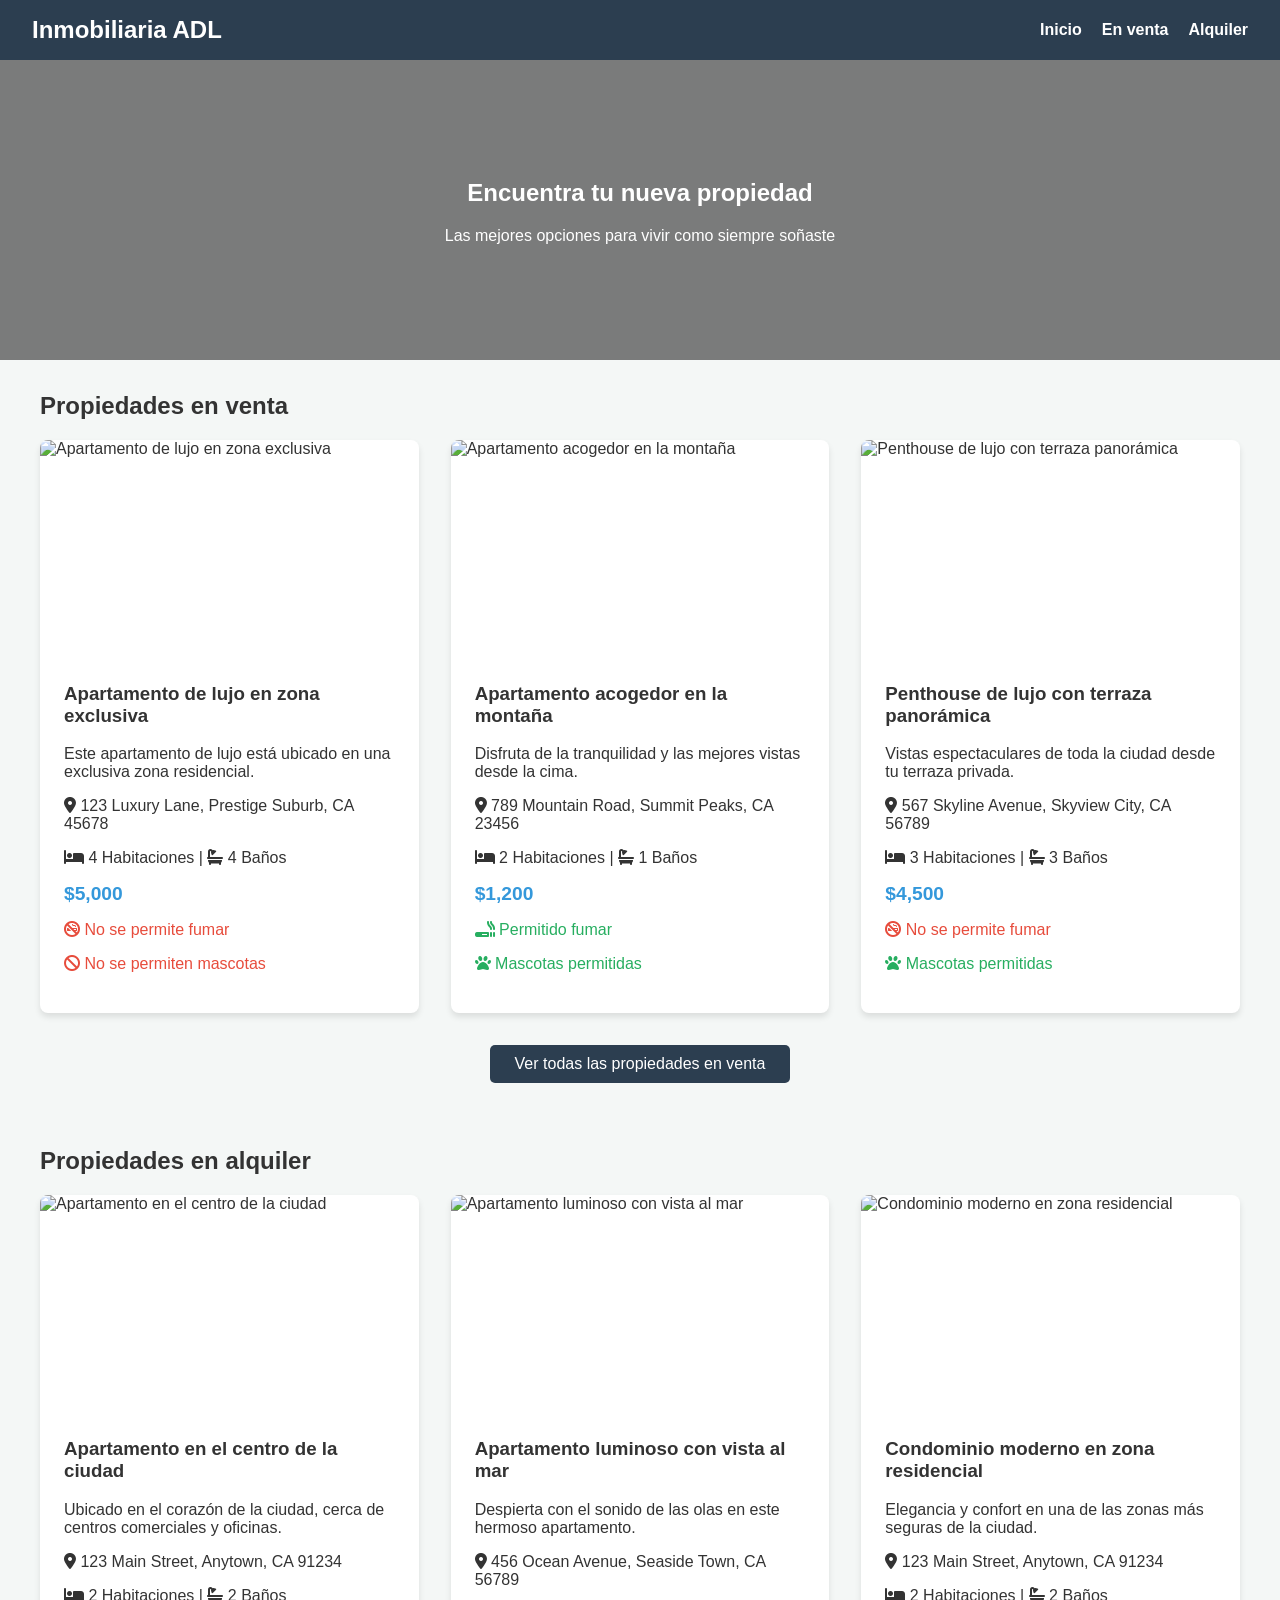
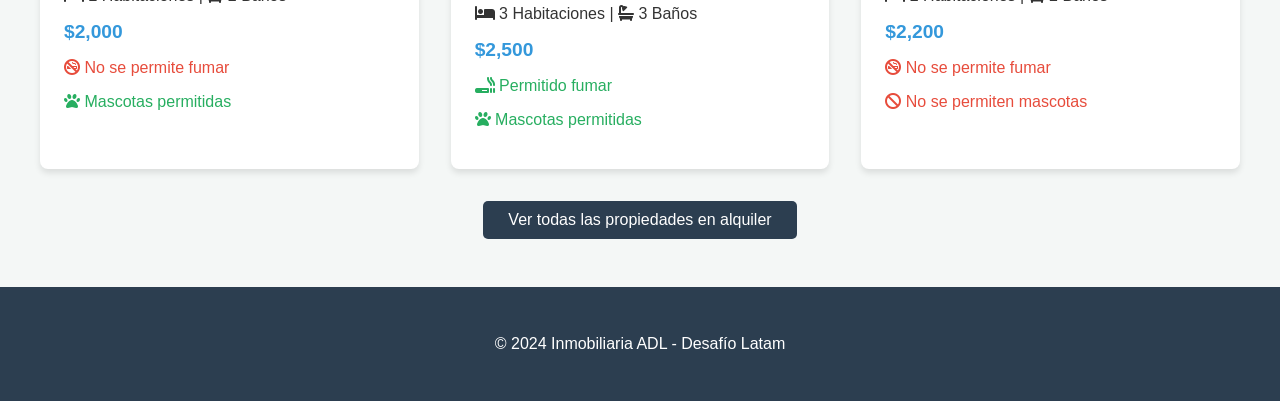
==== index.html @ 91307999 "subiendo desafio inmobiliaria arreglos y objetos" ====
<!DOCTYPE html>
<html lang="es">
<head>
    <meta charset="UTF-8">
    <meta name="viewport" content="width=device-width, initial-scale=1.0">
    <title>Inmobiliaria ADL - Inicio</title>
    <!-- Font Awesome -->
    <link rel="stylesheet" href="https://cdnjs.cloudflare.com/ajax/libs/font-awesome/6.4.0/css/all.min.css">
	<link rel="stylesheet" href="assets/css/style.css">
</head>
<body>

    <nav>
        <h1>Inmobiliaria ADL</h1>
        <ul>
            <li><a href="index.html">Inicio</a></li>
            <li><a href="ventas.html">En venta</a></li>
            <li><a href="alquiler.html">Alquiler</a></li>
        </ul>
    </nav>

    <div class="hero">
        <div>
            <h2>Encuentra tu nueva propiedad</h2>
            <p>Las mejores opciones para vivir como siempre soñaste</p>
        </div>
    </div>

    <div class="contenedor">
        <!-- Sección Ventas -->
        <section id="ventas">
            <h2>Propiedades en venta</h2>
            <div id="contenedor-ventas" class="grid-propiedades">
                <!-- propiedades de venta-->
            </div>
            <a href="ventas.html" class="btn-ver-mas">Ver todas las propiedades en venta</a>
        </section>

        <!-- Sección Alquiler -->
        <section id="alquiler" style="margin-top: 4rem;">
            <h2>Propiedades en alquiler</h2>
            <div id="contenedor-alquiler" class="grid-propiedades">
                <!-- propiedades de alquiler -->
            </div>
            <a href="alquiler.html" class="btn-ver-mas">Ver todas las propiedades en alquiler</a>
        </section>
    </div>

    <footer>
        <p>&copy; 2024 Inmobiliaria ADL - Desafío Latam</p>
    </footer>

	<script src="assets/js/propiedades_venta.js"></script>
	<script src="assets/js/propiedades_alquiler.js"></script>
    
    <script>
                
        // Función para renderizar un máximo de 3 propiedades
        function renderizarResumen(lista, idContenedor) {
            const contenedor = document.getElementById(idContenedor);
            if (!contenedor) return;
            
            let htmlContenido = '';

            // Mostrar solo 3 propiedades
            for (let i = 0; i < 3 && i < lista.length; i++) {
                const propiedad = lista[i];

                // Condicionales verdadero o false para fumar y Mascotas
                const htmlHumo = propiedad.smoke 
                    ? `<p class="permitido"><i class="fas fa-smoking"></i> Permitido fumar</p>` 
                    : `<p class="prohibido"><i class="fas fa-smoking-ban"></i> No se permite fumar</p>`;

                const htmlMascotas = propiedad.pets 
                    ? `<p class="permitido"><i class="fas fa-paw"></i> Mascotas permitidas</p>` 
                    : `<p class="prohibido"><i class="fas fa-ban"></i> No se permiten mascotas</p>`;

                // tarjetas de propiedades innerHTML
                htmlContenido += `
                    <div class="tarjeta">
                        <img src="${propiedad.src}" alt="${propiedad.nombre}">
                        <div class="tarjeta-cuerpo">
                            <h3>${propiedad.nombre}</h3>
                            <p>${propiedad.descripcion}</p>
                            <p><i class="fas fa-map-marker-alt"></i> ${propiedad.ubicacion}</p>
                            <p>
                                <i class="fas fa-bed"></i> ${propiedad.habitaciones} Habitaciones | 
                                <i class="fas fa-bath"></i> ${propiedad.baños} Baños
                            </p>
                            <p class="tarjeta-precio">$${propiedad.costo.toLocaleString()}</p>
                            ${htmlHumo}
                            ${htmlMascotas}
                        </div>
                    </div>
                `;
            }
            contenedor.innerHTML = htmlContenido;
        }

        // Ejecuta carga de las propiedades  al cargar la página
        window.addEventListener('load', () => {
            renderizarResumen(propiedades_venta, 'contenedor-ventas');
            renderizarResumen(propiedades_alquiler, 'contenedor-alquiler');
        });
    </script>
</body>
</html>
---- assets/css/style.css ----
:root {
	--color-primario: #2c3e50;
	--color-secundario: #3498db;
	--color-exito: #27ae60;
	--color-peligro: #e74c3c;
	--fuente-principal: 'Segoe UI', Tahoma, Geneva, Verdana, sans-serif;
}

body {
	font-family: var(--fuente-principal);
	margin: 0;
	padding: 0;
	background-color: #f4f7f6;
	color: #333333;
}

/* Navegación */
nav {
	background-color: var(--color-primario);
	padding: 1rem 2rem;
	display: flex;
	justify-content: space-between;
	align-items: center;
	color: #ffffff;
}

nav h1 { margin: 0; font-size: 1.5rem; }

nav ul {
	list-style: none;
	display: flex;
	gap: 20px;
	margin: 0;
	padding: 0;
}

nav ul li a {
	color: #ffffff;
	text-decoration: none;
	font-weight: bold;
}

/* Banner */
.hero {
	background: linear-gradient(rgba(0,0,0,0.5), rgba(0,0,0,0.5)), url('https://images.unsplash.com/photo-1582407947304-fd86f028f716?ixlib=rb-4.0.3&auto=format&fit=crop&w=1200&q=80');
	background-size: cover;
	background-position: center;
	height: 300px;
	display: flex;
	justify-content: center;
	align-items: center;
	color: #ffffff;
	text-align: center;
}

/* Contenedor General */
.contenedor {
	max-width: 1200px;
	margin: 2rem auto;
	padding: 0 1rem;
}

/* Grid de Propiedades */
.grid-propiedades {
	display: grid;
	grid-template-columns: repeat(auto-fill, minmax(300px, 1fr));
	gap: 2rem;
	margin-bottom: 2rem;
}

/* Tarjeta de Propiedad */
.tarjeta {
	background: #ffffff;
	border-radius: 8px;
	overflow: hidden;
	box-shadow: 0 4px 6px rgba(0,0,0,0.1);
	height: 100%;
	display: flex;
	flex-direction: column;
}

.tarjeta img {
	width: 100%;
	height: 200px;
	object-fit: cover;
}

.tarjeta-cuerpo {
	padding: 1.5rem;
	flex-grow: 1;
}

.tarjeta-precio {
	font-weight: bold;
	color: var(--color-secundario);
	font-size: 1.2rem;
	margin: 10px 0;
}

.permitido { color: var(--color-exito); }
.prohibido { color: var(--color-peligro); }

/* Botones */
.btn-ver-mas {
	display: block;
	width: fit-content;
	margin: 20px auto;
	padding: 10px 25px;
	background-color: var(--color-primario);
	color: #ffffff;
	text-decoration: none;
	border-radius: 5px;
	text-align: center;
}

footer {
	background-color: var(--color-primario);
	color: #ffffff;
	text-align: center;
	padding: 2rem;
	margin-top: 3rem;
}
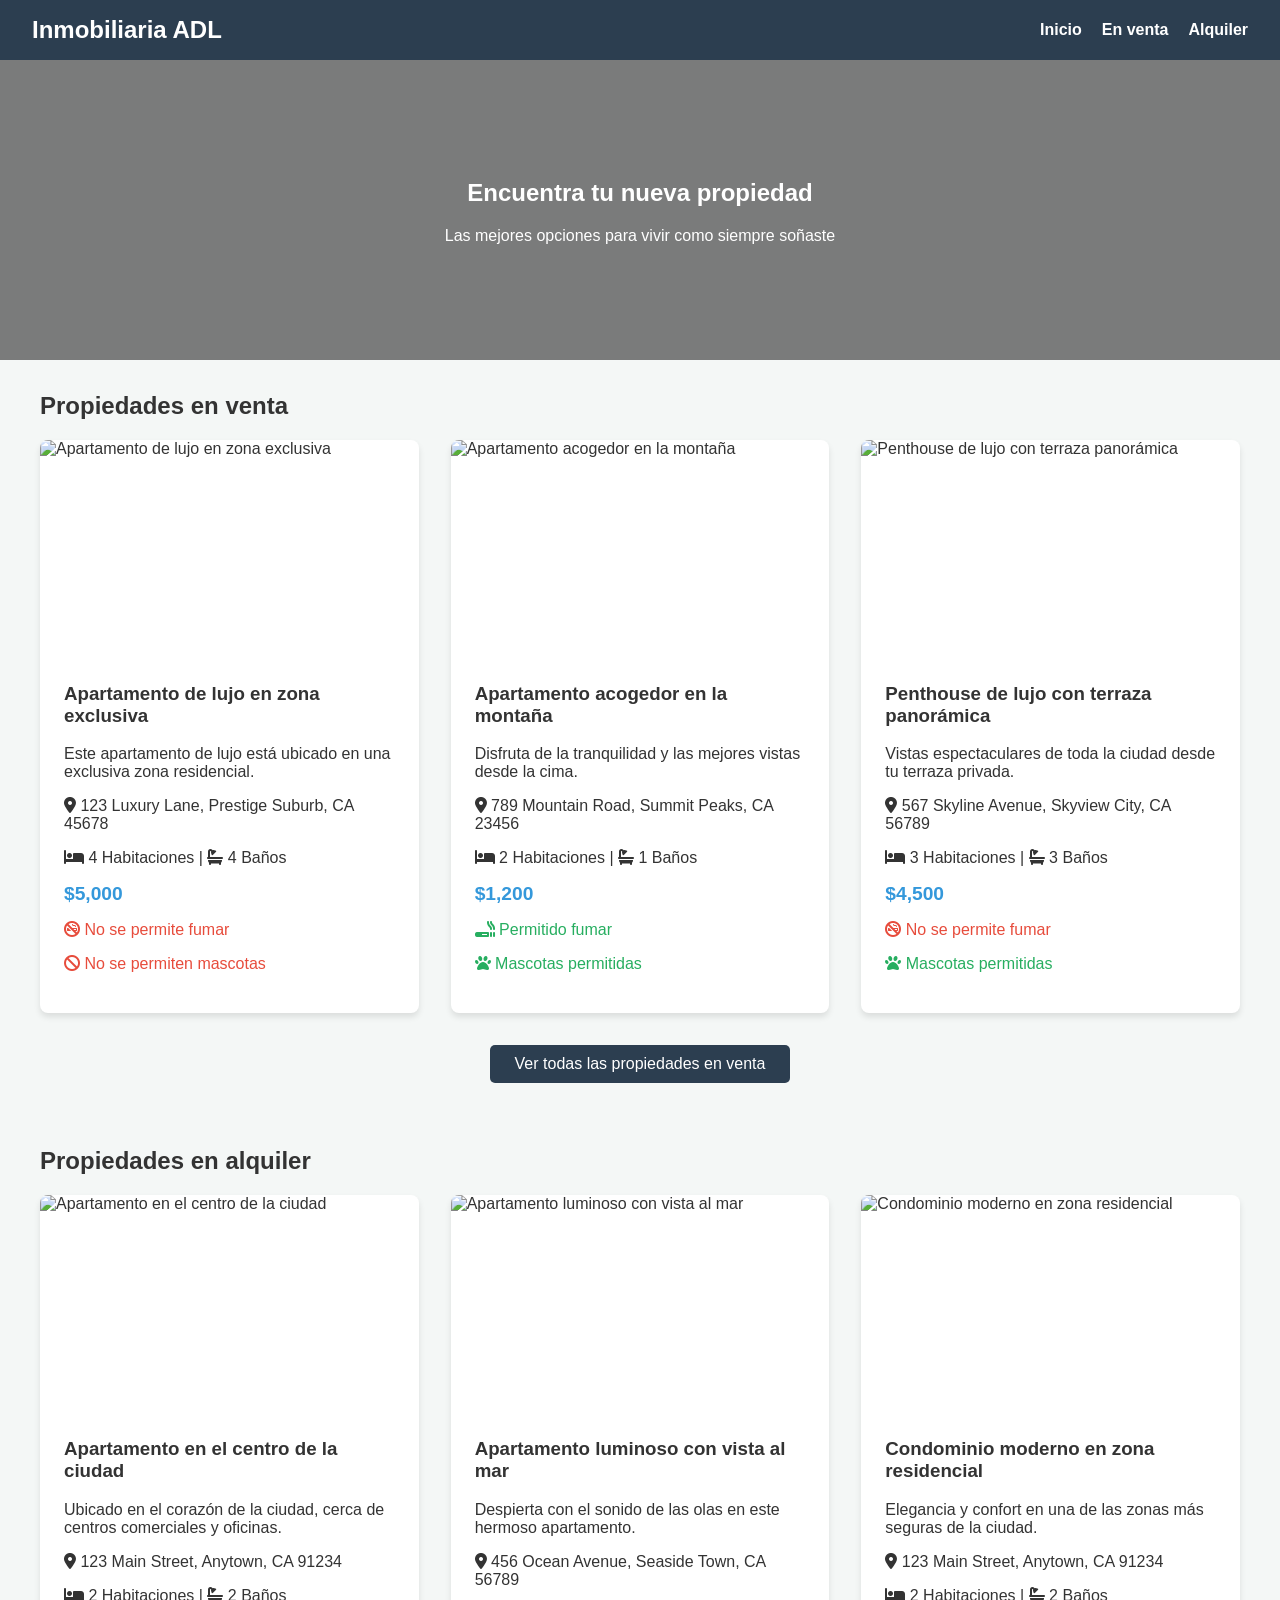
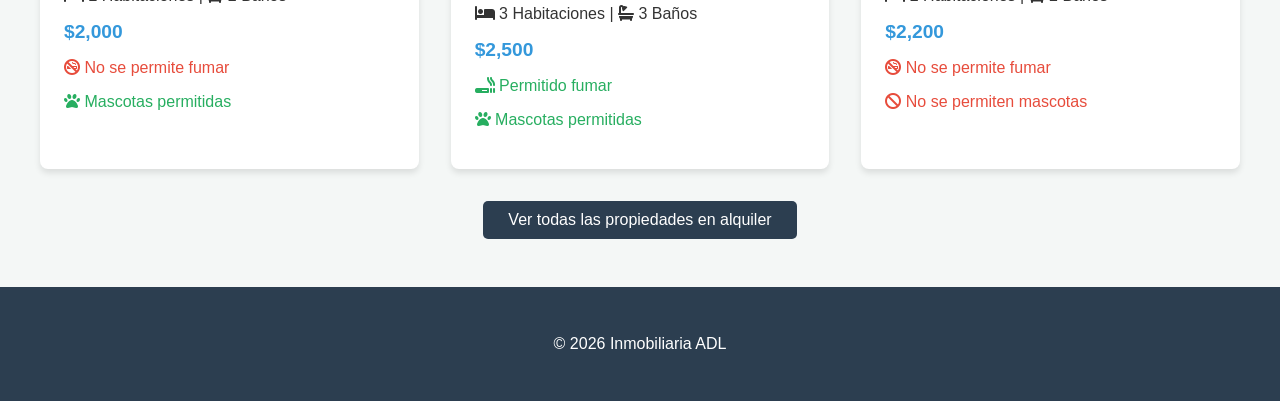
==== commit ef30de33: "ajuste año footer" ====
--- a/index.html
+++ b/index.html
@@ -47,7 +47,7 @@
     </div>
 
     <footer>
-        <p>&copy; 2024 Inmobiliaria ADL - Desafío Latam</p>
+        <p>&copy; 2026 Inmobiliaria ADL</p>
     </footer>
 
 	<script src="assets/js/propiedades_venta.js"></script>
